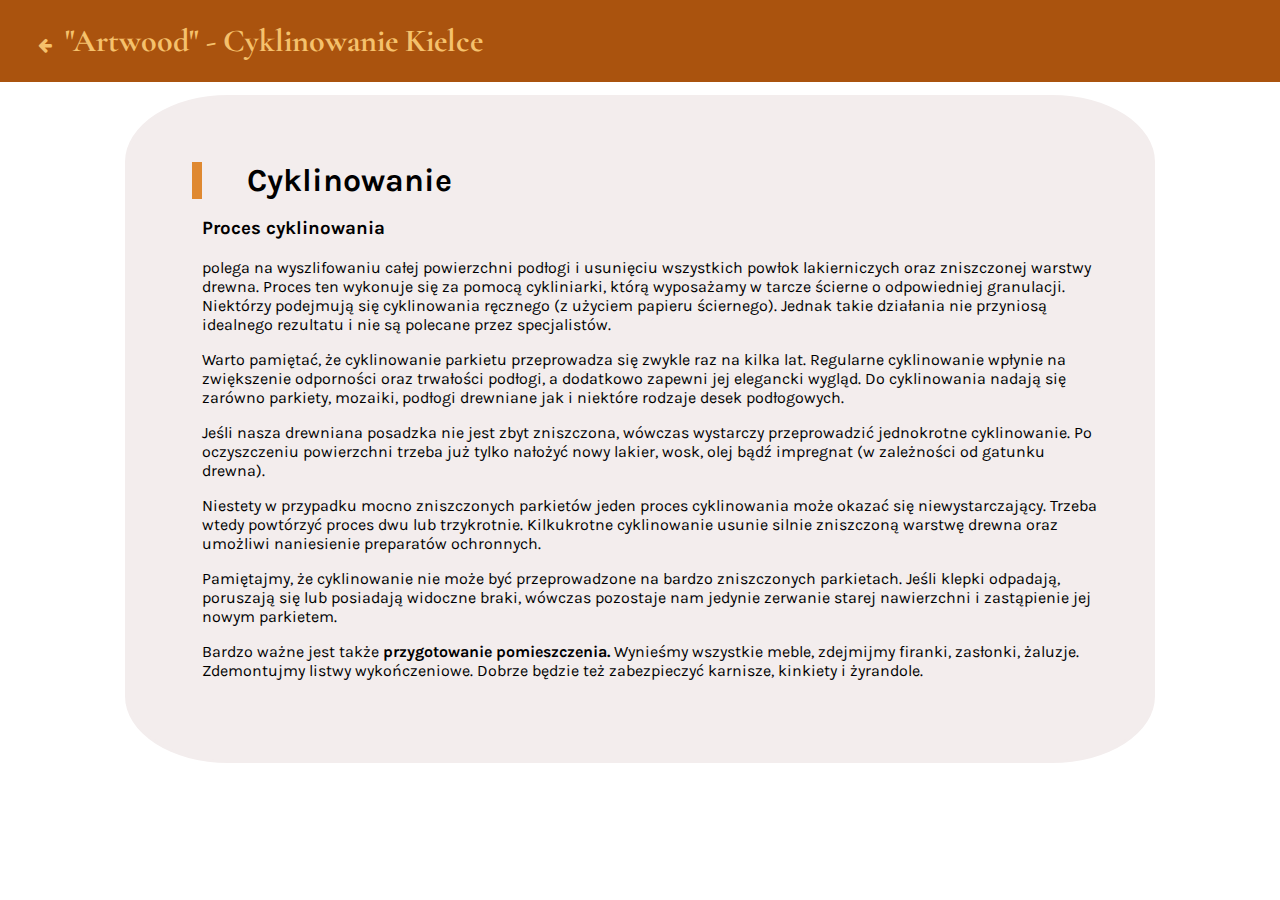
==== cyklinowanie/cyklinowanie.html @ cc1cc466 "fisrt-push" ====
<!DOCTYPE html>
<html lang="en">

<head>
    <meta charset="UTF-8">
    <meta name="viewport" content="width=device-width, user-scalable=no, initial-scale=1.0, maximum-scale=1.0, minimum-scale=1.0">
    <title>Cyklinowanie</title>
    <link href="https://fonts.googleapis.com/css?family=Cormorant+Garamond|Karla" rel="stylesheet">
    <link rel="stylesheet" href="font-awesome-4.7.0/css/font-awesome.min.css">
    <link rel="stylesheet" href="css/style.css">
    <link rel="stylesheet" href="css/responsive.css">
</head>

<body>
    <nav class="nav-side">
        <a href="index.html#about"><i class="fa fa-arrow-left" aria-hidden="true"></i><h1>"Artwood" - Cyklinowanie Kielce</h1></a>
    </nav>
    <header class="head-side">
        <h2>Cyklinowanie</h2>
        <h3>Proces cyklinowania</h3>
        <p>polega na wyszlifowaniu całej powierzchni podłogi i usunięciu wszystkich powłok lakierniczych oraz zniszczonej warstwy drewna. Proces ten wykonuje się za pomocą cykliniarki, którą wyposażamy w tarcze ścierne o odpowiedniej granulacji. Niektórzy podejmują się cyklinowania ręcznego (z użyciem papieru ściernego). Jednak takie działania nie przyniosą idealnego rezultatu i nie są polecane przez specjalistów.</p>
        <p>Warto pamiętać, że cyklinowanie parkietu przeprowadza się zwykle raz na kilka lat. Regularne cyklinowanie wpłynie na zwiększenie odporności oraz trwałości podłogi, a dodatkowo zapewni jej elegancki wygląd. Do cyklinowania nadają się zarówno parkiety, mozaiki, podłogi drewniane jak i niektóre rodzaje desek podłogowych.</p>
        <p>Jeśli nasza drewniana posadzka nie jest zbyt zniszczona, wówczas wystarczy przeprowadzić jednokrotne cyklinowanie. Po oczyszczeniu powierzchni trzeba już tylko nałożyć nowy lakier, wosk, olej bądź impregnat (w zależności od gatunku drewna).</p>
        <p>Niestety w przypadku mocno zniszczonych parkietów jeden proces cyklinowania może okazać się niewystarczający. Trzeba wtedy powtórzyć proces dwu lub trzykrotnie. Kilkukrotne cyklinowanie usunie silnie zniszczoną warstwę drewna oraz umożliwi naniesienie preparatów ochronnych.</p>
        <p>Pamiętajmy, że cyklinowanie nie może być przeprowadzone na bardzo zniszczonych parkietach. Jeśli klepki odpadają, poruszają się lub posiadają widoczne braki, wówczas pozostaje nam jedynie zerwanie starej nawierzchni i zastąpienie jej nowym parkietem.</p>
        <p>Bardzo ważne jest także <b>przygotowanie pomieszczenia.</b> Wynieśmy wszystkie meble, zdejmijmy firanki, zasłonki, żaluzje. Zdemontujmy listwy wykończeniowe. Dobrze będzie też zabezpieczyć karnisze, kinkiety i żyrandole.</p>
    </header>
</body>

</html>
---- cyklinowanie/css/style.css ----
body {
    margin: 0;
}

p {
    font-family: 'Karla', sans-serif;
    width: 80%;
}

p,
h3 {
    padding-left: 10px;
}

#main-nav {
    display: flex;
    justify-content: space-around;
    align-items: center;
    position: fixed;
    width: 100%;
    background-color: rgba(243, 237, 237, 0.2);
    padding: 1% 0;
    z-index: 3;
    transition: all 0.4s;
}

#main-nav.scrolled {
    background-color: rgba(243, 237, 237, 0.9);
}

a {
    color: #000;
    text-decoration: none;
}

#main-nav .logo {
    font-family: 'Karla', sans-serif;
    font-size: 2em;
    letter-spacing: 3px;
}

#main-nav .logo,
#main-nav ul,
#main-nav ul .main-item {
    display: inline-block;
}

#main-nav .logo span {
    color: #aa530e;
}

#main-nav .logo,
#main-nav ul {
    width: 45%;
    padding: 0;
}

#main-nav ul .main-item {
    padding: 0 1%;
}

#main-nav ul .main-item a {
    text-transform: uppercase;
    font-family: 'Cormorant Garamond', serif;
    font-weight: 700;
    transition: all 0.4s;
}

#main-nav ul .main-item a:hover {
    color: #aa530e;
}

#main-head {
    background-image: linear-gradient(rgba(29, 25, 31, 0.2), rgba(29, 25, 31, 0.2)), url('../img/blur-blurry-bokeh-347139.gif');
    background-position: center;
    background-repeat: no-repeat;
    background-size: cover;
    height: 100vh;
    background-color: #f3eded;
    display: flex;
    flex-direction: column;
    justify-content: center;
    align-items: center;
    padding: 0 5%;
}

#main-head h1 {
    font-family: 'Cormorant Garamond';
    border-bottom: 3px solid #f5c16c;
    font-size: 36px;
    font-weight: 700;
    line-height: 72px;
    letter-spacing: 20px;
    margin-bottom: 57px;
    text-align: center;
    text-indent: 24px;
    text-transform: uppercase;
    transition: all 0.4s;
}

#main-head h2 {
    font-family: 'Cormorant Garamond';
    font-size: 28px;
    font-style: italic;
    font-weight: 700;
    line-height: 48px;
    margin: 0 auto 48px;
    text-align: center;
    transform: translateX(-140%);
    transition: all 1s;
    transition-delay: 0.5s;
}

#main-head #btn {
    font-family: 'Karla', sans-serif;
    font-size: 16px;
    font-weight: 400;
    letter-spacing: 0.5px;
    background-color: #f5c16c;
    color: #000;
    border: 3px solid #f5c16c;
    padding: 10px 10px;
    border-radius: 10px;
    transition: all 0.4s;

}

#main-head #btn:hover {
    background-color: rgba(255, 255, 255, 0);
}

#main-head #btn:hover a {
    color: #f5c16c;
}

.section-style {
    position: relative;
    background-color: #f3eded;
    height: 100vh;
    padding: 0 15%;
    text-align: left;
    overflow: hidden;
}

.section-style .content-position {
    position: absolute;
    top: 15%;
}

.section-style h2,
.head-side h2 {
    font-family: 'Karla', sans-serif;
    font-size: 2em;
    margin: 0;
    padding-left: 5%;
    border-left: 10px solid #df8931;
}

#about .about-content .container-about {
    display: flex;
    flex-wrap: wrap;
    justify-content: space-around;
    padding-right: 15%;
}

#about .about-content .container-about .container-content {
    width: 33.33%;
    margin: 3% 0;
    text-align: center;
    opacity: 0;
    transition: all 1s;
}

#about .about-content .container-about .content-bottom {
    width: 50%;
    transition-delay: 0.75s;
}

#about .about-content .container-about .scrolled {
    opacity: 1;
}

.section-style h3,
.head-side h3 {
    font-family: 'Karla', sans-serif;
    font-weight: 700;
}

#about .about-content .container-about .container-content a {
    transition: all 0.4s;
}

#about .about-content .container-about .container-content a:hover {
    color: #aa530e;
}

#about .about-content .container-about .container-content .fa {
    font-size: 4em;
}

.nav-side {
    padding-left: 3%;
    margin-bottom: 1%;
    background-color: rgb(170, 83, 14);
}

.nav-side .fa {
    color: #f5c16c;
    margin-right: 1%;
}

.nav-side h1 {
    font-family: 'Cormorant Garamond';
    color: #f5c16c;
    display: inline-block;
}

.head-side {
    padding: 5%;
    width: 70%;
    margin: auto;
    background-color: #f3eded;
    border: 3px solid #f3eded;
    border-radius: 10%;
}

.head-side p {
    width: 100%;
}

#tariff {
    background-color: rgb(253, 244, 231);
}

#tariff .tariff-content p {
    border-bottom: 1px solid #df8931;
    cursor: pointer;
    transform: translateX(-130%);
    transition: all 0.75s linear;
}

#tariff .tariff-content p.scrolled {
    transform: translateX(0);
}

#tariff .tariff-content p:hover {
    color: #aa530e;
}

#tariff .tariff-content p:last-child {
    border: 0;
    transform: translateX(0);
    cursor: auto;
}

#tariff .tariff-content p:last-child:hover {
    color: #000;
}

#tariff .tariff-content h2 {
    border-color: #aa530e;
}

#tips {
    background-image: linear-gradient(rgba(29, 25, 31, 0.6), rgba(29, 25, 31, 0.6)), url('../img/parkiet2.jpg');
    background-position: center;
    background-repeat: no-repeat;
    background-size: cover;
    background-color: #FFF;
}

#tips .content-tips {
    top: 50%;
    transform: translateY(-50%);
    color: #f3eded;
}

#tips .content-tips h2 {
    border-color: #f5c16c;
}

#contact {
    height: 95vh;
}

#contact h2 {
    font-family: 'Karla', sans-serif;
    padding-left: 5%;
    border: 0;
}

#contact .contact-content {
    top: 50%;
    transform: translateY(-50%);
    width: 70%;
    display: flex;
}

#contact .contact-content .container {
    width: 100%;
    padding: 10px;
}

#contact .contact-content .container p,
#contact .contact-content .container h3 {
    padding: 0;
}

#contact .contact-content .container a,
#contact .contact-content .container .fa {
    font-size: 24px;
    transition: all 0.4s;
}

#contact .contact-content .container .fa {
    color: #aa530e;
    margin-right: 10px;
}

#contact .contact-content .container a {
    font-family: 'Karla', sans-serif;
    font-weight: 700;
    transition: all 0.4s;
}

#contact .contact-content .container a:hover {
    color: #aa530e;
}

#main-foot {
    height: 5vh;
    text-align: center;
    background-color: #aa530e;
    color: #df8931;
    display: flex;
    align-items: center;
}

#main-foot p {
    width: 100%;
    margin: 0;
}
---- cyklinowanie/css/responsive.css ----
@media all and (max-width: 1367px) {
    #main-nav,
    .content-position p {
        font-size: 24px;
    }
    #main-head h1 {
        font-size: 48px;
    }
    #main-head h2,
    .content-position h2,
    .content-position h3 {
        font-size: 36px;
    }
    .content-position {
        top: 10%;
    }
    #about .about-content .container-about .container-content {
        width: 50%;
    }
    #about {
        height: 180vh;
    }
    #tariff {
        height: 160vh;
    }
    #tips {
        height: 140vh;
    }
}

@media all and (max-width: 1048px) {
    #main-nav ul {
        position: absolute;
        top: 100%;
        right: 0%;
        margin: 0;
        height: 0px;
        overflow: hidden;
        transition: all 0.7s;
    }
    #main-nav ul.site-nav-open {
        height: auto;
        transition: all 0.7s;
    }
    #main-nav ul .main-item {
        display: block;
        text-align: center;
        background-color: rgba(243, 237, 237, 0.9);
        margin-bottom: 3px;
        padding-right: 5%;
        padding-top: 10%;
        padding-bottom: 10%;
        transition: all 0.7s;
    }
    #main-nav ul .main-item:hover {
        background-color: #aa530e;
    }
    #main-nav ul .main-item:hover a {
        color: #f5c16c;
    }

    .menu-toogle {
        background: transparent;
        padding: 1em;
        position: absolute;
        right: 0.5em;
        cursor: pointer;
    }

    .hamburger,
    .hamburger::before,
    .hamburger::after {
        content: '';
        display: block;
        background: #000;
        height: 3px;
        width: 1.75em;
        border-radius: 3px;
        transition: all 0.4s;
    }

    .hamburger::before {
        transform: translateY(-9px);
    }

    .hamburger::after {
        transform: translateY(6px);
    }

    .open .hamburger {
        transform: rotate(45deg);
    }

    .open .hamburger::before {
        opacity: 0;
    }
    
    .open .hamburger::after {
        transform: translateY(-3px) rotate(-90deg);
    }
    
    #about .about-content .container-about .container-content {
        width: 100%;
    }
    #about {
        height: 250vh;
    }
   .head-side {
        font-size: 2em;
    }
    #contact {
        height: 140vh;
    }
    #contact .contact-content {
        flex-direction: column;
        margin: auto;
    }
    #contact .contact-content .container a,
    #contact .contact-content .container .fa {
        font-size: 36px;
    }
}

@media all and (max-width: 860px) {
    #tariff,
    #tips {
        height: 170vh;
    }
}

@media all and (max-width: 640px) {
    #about {
        height: 260vh;
    }
    #tips {
        height: 220vh;
    }
}

@media all and (max-width: 478px) {
    #main-nav .logo {
        font-size: 1.5em;
    }
    #tips {
        height: 250vh;
    }
}
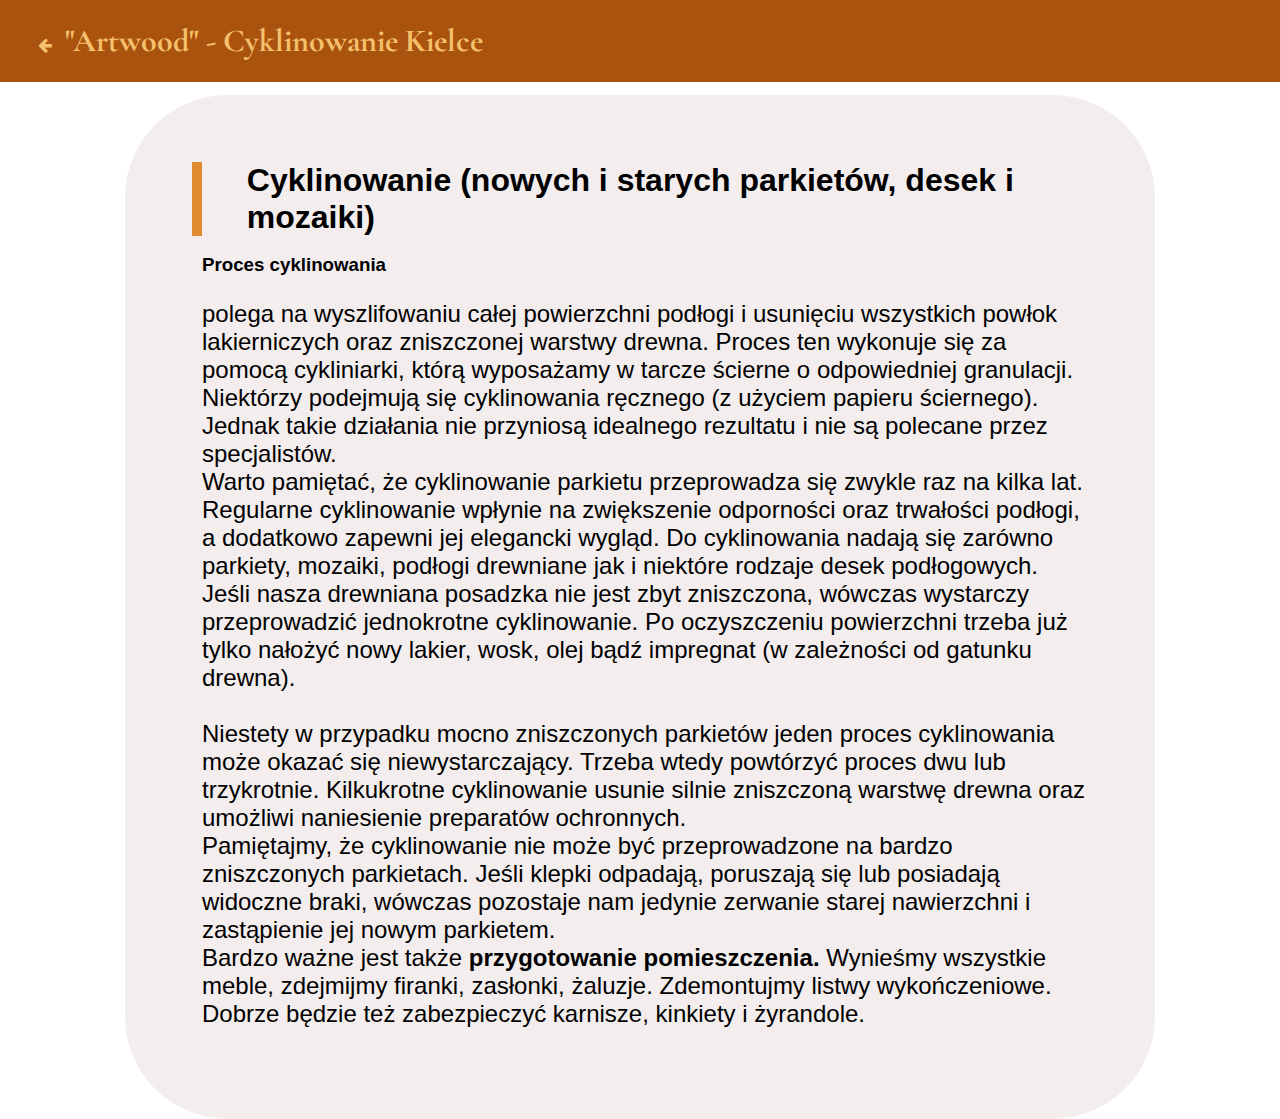
==== commit a1640ee6: "push" ====
--- a/cyklinowanie/cyklinowanie.html
+++ b/cyklinowanie/cyklinowanie.html
@@ -3,9 +3,11 @@
 
 <head>
     <meta charset="UTF-8">
+    <meta name="description" content="Cyklinowanie parkietów Kielce i okolice. Tanio, szybko i solidnie">
+    <meta name="keywords" content="Cyklinowanie, Kielce, Cyklinowanie podłóg, polerowanie, parkiet, Cyklinowanie-Kielce, Usługi cykliniarskie">
     <meta name="viewport" content="width=device-width, user-scalable=no, initial-scale=1.0, maximum-scale=1.0, minimum-scale=1.0">
     <title>Cyklinowanie</title>
-    <link href="https://fonts.googleapis.com/css?family=Cormorant+Garamond|Karla" rel="stylesheet">
+    <link href="https://fonts.googleapis.com/css?family=Cormorant+Garamond&&Karla" rel="stylesheet">
     <link rel="stylesheet" href="font-awesome-4.7.0/css/font-awesome.min.css">
     <link rel="stylesheet" href="css/style.css">
     <link rel="stylesheet" href="css/responsive.css">
@@ -16,14 +18,14 @@
         <a href="index.html#about"><i class="fa fa-arrow-left" aria-hidden="true"></i><h1>"Artwood" - Cyklinowanie Kielce</h1></a>
     </nav>
     <header class="head-side">
-        <h2>Cyklinowanie</h2>
+        <h2>Cyklinowanie (nowych i starych parkietów, desek i mozaiki)</h2>
         <h3>Proces cyklinowania</h3>
-        <p>polega na wyszlifowaniu całej powierzchni podłogi i usunięciu wszystkich powłok lakierniczych oraz zniszczonej warstwy drewna. Proces ten wykonuje się za pomocą cykliniarki, którą wyposażamy w tarcze ścierne o odpowiedniej granulacji. Niektórzy podejmują się cyklinowania ręcznego (z użyciem papieru ściernego). Jednak takie działania nie przyniosą idealnego rezultatu i nie są polecane przez specjalistów.</p>
-        <p>Warto pamiętać, że cyklinowanie parkietu przeprowadza się zwykle raz na kilka lat. Regularne cyklinowanie wpłynie na zwiększenie odporności oraz trwałości podłogi, a dodatkowo zapewni jej elegancki wygląd. Do cyklinowania nadają się zarówno parkiety, mozaiki, podłogi drewniane jak i niektóre rodzaje desek podłogowych.</p>
-        <p>Jeśli nasza drewniana posadzka nie jest zbyt zniszczona, wówczas wystarczy przeprowadzić jednokrotne cyklinowanie. Po oczyszczeniu powierzchni trzeba już tylko nałożyć nowy lakier, wosk, olej bądź impregnat (w zależności od gatunku drewna).</p>
-        <p>Niestety w przypadku mocno zniszczonych parkietów jeden proces cyklinowania może okazać się niewystarczający. Trzeba wtedy powtórzyć proces dwu lub trzykrotnie. Kilkukrotne cyklinowanie usunie silnie zniszczoną warstwę drewna oraz umożliwi naniesienie preparatów ochronnych.</p>
-        <p>Pamiętajmy, że cyklinowanie nie może być przeprowadzone na bardzo zniszczonych parkietach. Jeśli klepki odpadają, poruszają się lub posiadają widoczne braki, wówczas pozostaje nam jedynie zerwanie starej nawierzchni i zastąpienie jej nowym parkietem.</p>
-        <p>Bardzo ważne jest także <b>przygotowanie pomieszczenia.</b> Wynieśmy wszystkie meble, zdejmijmy firanki, zasłonki, żaluzje. Zdemontujmy listwy wykończeniowe. Dobrze będzie też zabezpieczyć karnisze, kinkiety i żyrandole.</p>
+        <p>polega na wyszlifowaniu całej powierzchni podłogi i usunięciu wszystkich powłok lakierniczych oraz zniszczonej warstwy drewna. Proces ten wykonuje się za pomocą cykliniarki, którą wyposażamy w tarcze ścierne o odpowiedniej granulacji. Niektórzy podejmują się cyklinowania ręcznego (z użyciem papieru ściernego). Jednak takie działania nie przyniosą idealnego rezultatu i nie są polecane przez specjalistów. <br>
+        Warto pamiętać, że cyklinowanie parkietu przeprowadza się zwykle raz na kilka lat. Regularne cyklinowanie wpłynie na zwiększenie odporności oraz trwałości podłogi, a dodatkowo zapewni jej elegancki wygląd. Do cyklinowania nadają się zarówno parkiety, mozaiki, podłogi drewniane jak i niektóre rodzaje desek podłogowych. <br>
+        Jeśli nasza drewniana posadzka nie jest zbyt zniszczona, wówczas wystarczy przeprowadzić jednokrotne cyklinowanie. Po oczyszczeniu powierzchni trzeba już tylko nałożyć nowy lakier, wosk, olej bądź impregnat (w zależności od gatunku drewna). <br>
+        <br>Niestety w przypadku mocno zniszczonych parkietów jeden proces cyklinowania może okazać się niewystarczający. Trzeba wtedy powtórzyć proces dwu lub trzykrotnie. Kilkukrotne cyklinowanie usunie silnie zniszczoną warstwę drewna oraz umożliwi naniesienie preparatów ochronnych. <br>
+        Pamiętajmy, że cyklinowanie nie może być przeprowadzone na bardzo zniszczonych parkietach. Jeśli klepki odpadają, poruszają się lub posiadają widoczne braki, wówczas pozostaje nam jedynie zerwanie starej nawierzchni i zastąpienie jej nowym parkietem. <br>
+        Bardzo ważne jest także <strong>przygotowanie pomieszczenia.</strong> Wynieśmy wszystkie meble, zdejmijmy firanki, zasłonki, żaluzje. Zdemontujmy listwy wykończeniowe. Dobrze będzie też zabezpieczyć karnisze, kinkiety i żyrandole.</p>
     </header>
 </body>
 
--- a/cyklinowanie/css/style.css
+++ b/cyklinowanie/css/style.css
@@ -4,7 +4,6 @@
 
 p {
     font-family: 'Karla', sans-serif;
-    width: 80%;
 }
 
 p,
@@ -37,6 +36,7 @@
     font-family: 'Karla', sans-serif;
     font-size: 2em;
     letter-spacing: 3px;
+    width: 15%;
 }
 
 #main-nav .logo,
@@ -49,9 +49,9 @@
     color: #aa530e;
 }
 
-#main-nav .logo,
 #main-nav ul {
-    width: 45%;
+    width: 75%;
+    text-align: right;
     padding: 0;
 }
 
@@ -71,7 +71,7 @@
 }
 
 #main-head {
-    background-image: linear-gradient(rgba(29, 25, 31, 0.2), rgba(29, 25, 31, 0.2)), url('../img/blur-blurry-bokeh-347139.gif');
+    background-image: linear-gradient(rgba(29, 25, 31, 0.2), rgba(29, 25, 31, 0.2)), url('../img/Artwood-Cyklinowanie-Kielce.jpg');
     background-position: center;
     background-repeat: no-repeat;
     background-size: cover;
@@ -111,7 +111,7 @@
     transition-delay: 0.5s;
 }
 
-#main-head #btn {
+#main-head a {
     font-family: 'Karla', sans-serif;
     font-size: 16px;
     font-weight: 400;
@@ -122,29 +122,21 @@
     padding: 10px 10px;
     border-radius: 10px;
     transition: all 0.4s;
-
-}
-
-#main-head #btn:hover {
+    cursor: pointer;
+}
+
+#main-head a:hover {
     background-color: rgba(255, 255, 255, 0);
-}
-
-#main-head #btn:hover a {
     color: #f5c16c;
 }
 
 .section-style {
     position: relative;
     background-color: #f3eded;
-    height: 100vh;
-    padding: 0 15%;
+    height: auto;
+    padding: 5% 15%;
     text-align: left;
     overflow: hidden;
-}
-
-.section-style .content-position {
-    position: absolute;
-    top: 15%;
 }
 
 .section-style h2,
@@ -156,27 +148,21 @@
     border-left: 10px solid #df8931;
 }
 
-#about .about-content .container-about {
+#about .container-about {
     display: flex;
     flex-wrap: wrap;
     justify-content: space-around;
-    padding-right: 15%;
-}
-
-#about .about-content .container-about .container-content {
-    width: 33.33%;
+}
+
+#about .container-about .container-content {
+    width: 20%;
     margin: 3% 0;
     text-align: center;
     opacity: 0;
     transition: all 1s;
 }
 
-#about .about-content .container-about .content-bottom {
-    width: 50%;
-    transition-delay: 0.75s;
-}
-
-#about .about-content .container-about .scrolled {
+#about .container-about .scrolled {
     opacity: 1;
 }
 
@@ -186,15 +172,25 @@
     font-weight: 700;
 }
 
-#about .about-content .container-about .container-content a {
-    transition: all 0.4s;
-}
-
-#about .about-content .container-about .container-content a:hover {
-    color: #aa530e;
-}
-
-#about .about-content .container-about .container-content .fa {
+#about .container-about .container-content {
+    padding-bottom: 2%;
+    transition: all 0.4s;
+}
+
+#about .container-about .container-content:hover {
+    transform: scale(1.1);
+    box-shadow: 3px 3px 5px 6px #ccc;
+}
+
+#about .container-about .container-content a {
+    transition: all 0.4s;
+}
+
+#about .container-about .container-content a:hover {
+    color: #aa530e;
+}
+
+#about .container-about .container-content .fa {
     font-size: 4em;
 }
 
@@ -232,108 +228,181 @@
     background-color: rgb(253, 244, 231);
 }
 
-#tariff .tariff-content p {
+#tariff p {
     border-bottom: 1px solid #df8931;
     cursor: pointer;
     transform: translateX(-130%);
     transition: all 0.75s linear;
 }
 
-#tariff .tariff-content p.scrolled {
+#tariff p.scrolled {
     transform: translateX(0);
 }
 
-#tariff .tariff-content p:hover {
-    color: #aa530e;
-}
-
-#tariff .tariff-content p:last-child {
+#tariff p:hover {
+    color: #aa530e;
+}
+
+#tariff p:last-child {
     border: 0;
     transform: translateX(0);
     cursor: auto;
 }
 
-#tariff .tariff-content p:last-child:hover {
+#tariff p:last-child:hover {
     color: #000;
 }
 
-#tariff .tariff-content h2 {
+#tariff h2 {
     border-color: #aa530e;
 }
 
+#gallery h2 {
+    margin-bottom: 5%;
+}
+
+#gallery .container {
+    width: 70%;
+    margin: auto;
+}
+
+#gallery .slider-inner {
+    height: 450px;
+    position: relative;
+    overflow: hidden;
+    float: left;
+    padding: 3px;
+    box-shadow: 3px 3px 5px 6px #ccc;
+}
+
+#gallery .slider-inner img {
+    display: none;
+    width: 100%;
+    height: 100%;
+}
+
+#gallery .slider-inner img.active {
+    display: inline-block;
+}
+
+#gallery button {
+    background-color: rgba(255, 255, 255, 0);
+    border: 0;
+}
+
+#gallery button .fa {
+    color: #FFF;
+    font-size: 2em;
+}
+
+#gallery .prev,
+.next {
+    float: left;
+    margin-top: 225px;
+    cursor: pointer;
+}
+
+#gallery .next {
+    margin-left: -35px;
+    transform: translateX(0%)
+}
+
+#gallery .prev {
+    position: relative;
+    margin-right: -45px;
+    z-index: 100;
+    transform: translateX(0%);
+}
+
+
 #tips {
-    background-image: linear-gradient(rgba(29, 25, 31, 0.6), rgba(29, 25, 31, 0.6)), url('../img/parkiet2.jpg');
+    background-image: linear-gradient(rgba(29, 25, 31, 0.2), rgba(29, 25, 31, 0.2)), url('../img/cyklinowanie-kielce-parkiet.jpg');
     background-position: center;
     background-repeat: no-repeat;
     background-size: cover;
     background-color: #FFF;
 }
 
-#tips .content-tips {
-    top: 50%;
-    transform: translateY(-50%);
+#tips {
     color: #f3eded;
 }
 
-#tips .content-tips h2 {
+#tips h2 {
     border-color: #f5c16c;
 }
 
-#contact {
-    height: 95vh;
-}
-
 #contact h2 {
     font-family: 'Karla', sans-serif;
     padding-left: 5%;
+    margin-bottom: 5%;
+}
+
+#contact .container-flex {
+    display: flex;
+}
+
+#contact .vcard {
+    box-shadow: 3px 3px 5px 6px #ccc;
+    margin-right: 10%;
+    display: flex;
+    flex-direction: column;
+    justify-content: center;
+    align-items: center;
+}
+
+#contact .vcard p {
+    margin: 2% 0;
+}
+
+#contact .container {
+    width: 100%;
+}
+
+#contact .container p,
+#contact .container h3 {
+    padding: 0;
+}
+
+#contact .container a,
+#contact .container .fa {
+    font-size: 22px;
+    transition: all 0.4s;
+}
+
+#contact .container .fa {
+    color: #aa530e;
+    margin-right: 10px;
+}
+
+#contact .container a {
+    font-family: 'Karla', sans-serif;
+    font-weight: 700;
+    transition: all 0.4s;
+}
+
+#contact .container a:hover {
+    color: #aa530e;
+}
+
+#contact .container iframe {
+    width: 100%;
+    height: 450px;
     border: 0;
-}
-
-#contact .contact-content {
-    top: 50%;
-    transform: translateY(-50%);
-    width: 70%;
-    display: flex;
-}
-
-#contact .contact-content .container {
-    width: 100%;
-    padding: 10px;
-}
-
-#contact .contact-content .container p,
-#contact .contact-content .container h3 {
-    padding: 0;
-}
-
-#contact .contact-content .container a,
-#contact .contact-content .container .fa {
-    font-size: 24px;
-    transition: all 0.4s;
-}
-
-#contact .contact-content .container .fa {
-    color: #aa530e;
-    margin-right: 10px;
-}
-
-#contact .contact-content .container a {
-    font-family: 'Karla', sans-serif;
-    font-weight: 700;
-    transition: all 0.4s;
-}
-
-#contact .contact-content .container a:hover {
-    color: #aa530e;
 }
 
 #main-foot {
     height: 5vh;
-    text-align: center;
+    text-align: right;
     background-color: #aa530e;
     color: #df8931;
     display: flex;
     align-items: center;
+    color: #fff;
+    padding-right: 5%; 
+}
+
+#main-foot p a .fa {
+    color: #FFF;
 }
 
 #main-foot p {
--- a/cyklinowanie/css/responsive.css
+++ b/cyklinowanie/css/responsive.css
@@ -1,30 +1,20 @@
-@media all and (max-width: 1367px) {
+@media all and (max-width: 1366px) {
     #main-nav,
-    .content-position p {
+    p {
         font-size: 24px;
     }
     #main-head h1 {
         font-size: 48px;
     }
     #main-head h2,
-    .content-position h2,
-    .content-position h3 {
+    .section-style h2 {
         font-size: 36px;
     }
-    .content-position {
-        top: 10%;
+    .section-style h3 {
+        font-size: 24px;
     }
-    #about .about-content .container-about .container-content {
+    #about .container-about .container-content {
         width: 50%;
-    }
-    #about {
-        height: 180vh;
-    }
-    #tariff {
-        height: 160vh;
-    }
-    #tips {
-        height: 140vh;
     }
 }
 
@@ -94,54 +84,68 @@
     .open .hamburger::before {
         opacity: 0;
     }
-    
+
     .open .hamburger::after {
         transform: translateY(-3px) rotate(-90deg);
     }
-    
-    #about .about-content .container-about .container-content {
+
+    #about .container-about .container-content {
         width: 100%;
     }
-    #about {
-        height: 250vh;
-    }
-   .head-side {
+    .head-side {
         font-size: 2em;
     }
-    #contact {
-        height: 140vh;
+    #contact .container-flex {
+        flex-direction: column;
     }
-    #contact .contact-content {
-        flex-direction: column;
-        margin: auto;
-    }
-    #contact .contact-content .container a,
-    #contact .contact-content .container .fa {
+    
+    #contact .vcard {
+        margin-bottom: 20px;
+    }  
+    
+    #contact .container a,
+    #contact .container .fa {
         font-size: 36px;
     }
 }
 
-@media all and (max-width: 860px) {
-    #tariff,
-    #tips {
-        height: 170vh;
+@media all and (max-width: 640px) {
+    #main-nav .logo {
+        padding-right: 25%;
+        font-size: 1.75em;
+    }
+    #main-head h1 {
+        letter-spacing: 2px;
     }
 }
 
-@media all and (max-width: 640px) {
-    #about {
-        height: 260vh;
+@media all and (max-width: 484px) {
+    #main-nav .logo {
+        font-size: 1.25em;
     }
-    #tips {
-        height: 220vh;
+    .hamburger,
+    .hamburger::before,
+    .hamburger::after {
+        content: '';
+        height: 2px;
+        border-radius: 2px;
+    }
+    #contact .container a {
+        font-size: 24px;
     }
 }
 
-@media all and (max-width: 478px) {
+@media all and (max-width: 414px) {
     #main-nav .logo {
-        font-size: 1.5em;
+        font-size: 1em;
+    }
+    #main-head h1 {
+        font-size: 36px;
+    }
+    #main-head h2 {
+        font-size: 24px;
     }
     #tips {
-        height: 250vh;
+        height: 350vh;
     }
 }
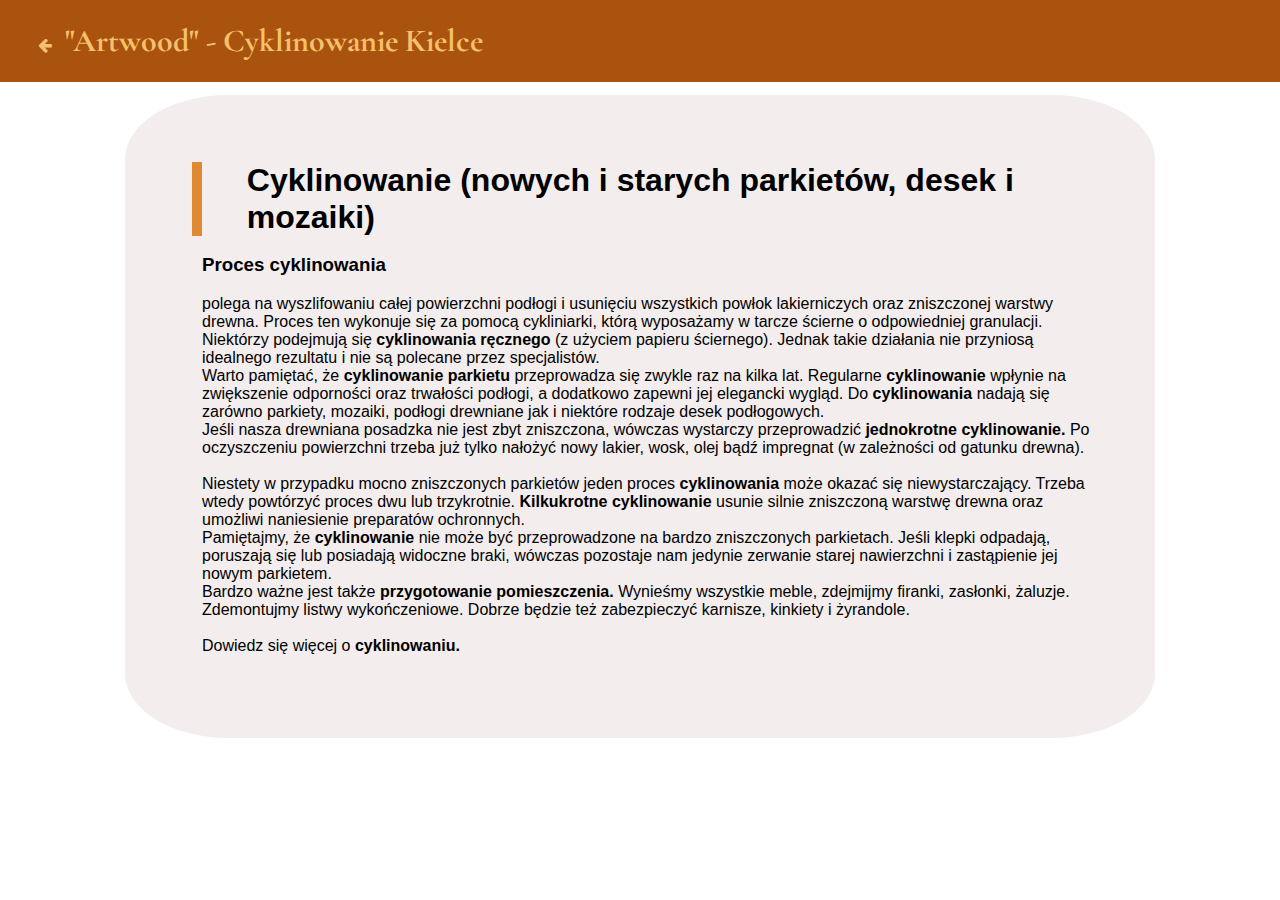
==== commit c24ee56c: "push" ====
--- a/cyklinowanie/cyklinowanie.html
+++ b/cyklinowanie/cyklinowanie.html
@@ -4,12 +4,12 @@
 <head>
     <meta charset="UTF-8">
     <meta name="description" content="Cyklinowanie parkietów Kielce i okolice. Tanio, szybko i solidnie">
-    <meta name="keywords" content="Cyklinowanie, Kielce, Cyklinowanie podłóg, polerowanie, parkiet, Cyklinowanie-Kielce, Usługi cykliniarskie">
+    <meta name="keywords" content="cyklinowanie, Kielce, cyklinowanie podłóg, polerowanie, parkiet, Cyklinowanie-Kielce,usługi cykliniarskie, cyklinowanie bezpyłowe, cyklinowanie bezpyłowe kielce, usługi cykliniarskie w kielcach, odnawianie podłóg, cyklinowanie parkietów, renowacja parkietów">
     <meta name="viewport" content="width=device-width, user-scalable=no, initial-scale=1.0, maximum-scale=1.0, minimum-scale=1.0">
     <title>Cyklinowanie</title>
     <link href="https://fonts.googleapis.com/css?family=Cormorant+Garamond&&Karla" rel="stylesheet">
     <link rel="stylesheet" href="font-awesome-4.7.0/css/font-awesome.min.css">
-    <link rel="stylesheet" href="css/style.css">
+    <link rel="stylesheet" href="css/style.min.css">
     <link rel="stylesheet" href="css/responsive.css">
 </head>
 
@@ -20,12 +20,8 @@
     <header class="head-side">
         <h2>Cyklinowanie (nowych i starych parkietów, desek i mozaiki)</h2>
         <h3>Proces cyklinowania</h3>
-        <p>polega na wyszlifowaniu całej powierzchni podłogi i usunięciu wszystkich powłok lakierniczych oraz zniszczonej warstwy drewna. Proces ten wykonuje się za pomocą cykliniarki, którą wyposażamy w tarcze ścierne o odpowiedniej granulacji. Niektórzy podejmują się cyklinowania ręcznego (z użyciem papieru ściernego). Jednak takie działania nie przyniosą idealnego rezultatu i nie są polecane przez specjalistów. <br>
-        Warto pamiętać, że cyklinowanie parkietu przeprowadza się zwykle raz na kilka lat. Regularne cyklinowanie wpłynie na zwiększenie odporności oraz trwałości podłogi, a dodatkowo zapewni jej elegancki wygląd. Do cyklinowania nadają się zarówno parkiety, mozaiki, podłogi drewniane jak i niektóre rodzaje desek podłogowych. <br>
-        Jeśli nasza drewniana posadzka nie jest zbyt zniszczona, wówczas wystarczy przeprowadzić jednokrotne cyklinowanie. Po oczyszczeniu powierzchni trzeba już tylko nałożyć nowy lakier, wosk, olej bądź impregnat (w zależności od gatunku drewna). <br>
-        <br>Niestety w przypadku mocno zniszczonych parkietów jeden proces cyklinowania może okazać się niewystarczający. Trzeba wtedy powtórzyć proces dwu lub trzykrotnie. Kilkukrotne cyklinowanie usunie silnie zniszczoną warstwę drewna oraz umożliwi naniesienie preparatów ochronnych. <br>
-        Pamiętajmy, że cyklinowanie nie może być przeprowadzone na bardzo zniszczonych parkietach. Jeśli klepki odpadają, poruszają się lub posiadają widoczne braki, wówczas pozostaje nam jedynie zerwanie starej nawierzchni i zastąpienie jej nowym parkietem. <br>
-        Bardzo ważne jest także <strong>przygotowanie pomieszczenia.</strong> Wynieśmy wszystkie meble, zdejmijmy firanki, zasłonki, żaluzje. Zdemontujmy listwy wykończeniowe. Dobrze będzie też zabezpieczyć karnisze, kinkiety i żyrandole.</p>
+        <p>polega na wyszlifowaniu całej powierzchni podłogi i usunięciu wszystkich powłok lakierniczych oraz zniszczonej warstwy drewna. Proces ten wykonuje się za pomocą cykliniarki, którą wyposażamy w tarcze ścierne o odpowiedniej granulacji. Niektórzy podejmują się <strong>cyklinowania ręcznego</strong> (z użyciem papieru ściernego). Jednak takie działania nie przyniosą idealnego rezultatu i nie są polecane przez specjalistów. <br> Warto pamiętać, że <strong>cyklinowanie parkietu</strong> przeprowadza się zwykle raz na kilka lat. Regularne <strong> cyklinowanie </strong>wpłynie na zwiększenie odporności oraz trwałości podłogi, a dodatkowo zapewni jej elegancki wygląd. Do <strong>cyklinowania </strong>nadają się zarówno parkiety, mozaiki, podłogi drewniane jak i niektóre rodzaje desek podłogowych. <br> Jeśli nasza drewniana posadzka nie jest zbyt zniszczona, wówczas wystarczy przeprowadzić <strong>jednokrotne cyklinowanie.</strong> Po oczyszczeniu powierzchni trzeba już tylko nałożyć nowy lakier, wosk, olej bądź impregnat (w zależności od gatunku drewna). <br>
+            <br>Niestety w przypadku mocno zniszczonych parkietów jeden proces <strong>cyklinowania</strong> może okazać się niewystarczający. Trzeba wtedy powtórzyć proces dwu lub trzykrotnie. <strong>Kilkukrotne cyklinowanie</strong> usunie silnie zniszczoną warstwę drewna oraz umożliwi naniesienie preparatów ochronnych. <br> Pamiętajmy, że <strong>cyklinowanie</strong> nie może być przeprowadzone na bardzo zniszczonych parkietach. Jeśli klepki odpadają, poruszają się lub posiadają widoczne braki, wówczas pozostaje nam jedynie zerwanie starej nawierzchni i zastąpienie jej nowym parkietem. <br> Bardzo ważne jest także <strong>przygotowanie pomieszczenia.</strong> Wynieśmy wszystkie meble, zdejmijmy firanki, zasłonki, żaluzje. Zdemontujmy listwy wykończeniowe. Dobrze będzie też zabezpieczyć karnisze, kinkiety i żyrandole. <br><br> Dowiedz się więcej o <a href="https://pl.wikipedia.org/wiki/Cyklinowanie"><strong>cyklinowaniu.</strong></a></p>
     </header>
 </body>
 
--- a/cyklinowanie/css/style.min.css
+++ b/cyklinowanie/css/style.min.css
@@ -0,0 +1 @@
+#main-nav .logo,p{font-family:Karla,sans-serif}#main-head h1,#main-nav ul .main-item a{text-transform:uppercase;transition:all .4s}#main-head,#tips{background-position:center;background-repeat:no-repeat;background-size:cover}body{margin:0}h3,p{padding-left:10px}#main-nav{display:flex;justify-content:space-around;align-items:center;position:fixed;width:100%;background-color:rgba(243,237,237,.2);padding:1% 0;z-index:3;transition:all .4s}#main-nav.scrolled{background-color:rgba(243,237,237,.9)}a{color:#000;text-decoration:none}#main-nav .logo span,#main-nav ul .main-item a:hover{color:#aa530e}#main-nav .logo{font-size:2em;letter-spacing:3px;width:15%}#main-nav .logo,#main-nav ul,#main-nav ul .main-item{display:inline-block}#main-nav ul{width:75%;text-align:right;padding:0}#main-nav ul .main-item{padding:0 1%}#main-nav ul .main-item a{font-family:'Cormorant Garamond',serif;font-weight:700}#main-head h1,#main-head h2{font-family:'Cormorant Garamond';font-weight:700;text-align:center}#main-head{background-image:linear-gradient(rgba(29,25,31,.2),rgba(29,25,31,.2)),url(../img/Artwood-Cyklinowanie-Kielce-1.jpg);height:100vh;background-color:#f3eded;display:flex;flex-direction:column;justify-content:center;align-items:center;padding:0 5%}#main-head h1{border-bottom:3px solid #f5c16c;font-size:36px;line-height:72px;letter-spacing:20px;margin-bottom:57px;text-indent:24px}#main-head h2{font-size:28px;font-style:italic;line-height:48px;margin:0 auto 48px;transform:translateX(-140%);transition:all 1s;transition-delay:.5s}#main-head a,.head-side h2,.head-side h3,.section-style h2,.section-style h3{font-family:Karla,sans-serif}#about .container-about .container-content a,#main-head a{transition:all .4s}#main-head a{font-size:16px;font-weight:400;letter-spacing:.5px;background-color:#f5c16c;color:#000;border:3px solid #f5c16c;padding:10px;border-radius:10px;cursor:pointer}#main-head a:hover{background-color:rgba(255,255,255,0);color:#f5c16c}.section-style{position:relative;background-color:#f3eded;height:auto;padding:5% 15%;text-align:left;overflow:hidden}.head-side h2,.section-style h2{font-size:2em;margin:0;padding-left:5%;border-left:10px solid #df8931}#about .container-about{display:flex;flex-wrap:wrap;justify-content:space-around}#about .container-about .container-content{width:20%;margin:3% 0;text-align:center;opacity:0;padding-bottom:2%;transition:all .4s}#about .container-about .scrolled{opacity:1}.head-side h3,.section-style h3{font-weight:700}#about .container-about .container-content:hover{transform:scale(1.1);box-shadow:3px 3px 5px 6px #ccc}#about .container-about .container-content a:hover{color:#aa530e}#about .container-about .container-content .fa{font-size:4em}.nav-side{padding-left:3%;margin-bottom:1%;background-color:#aa530e}.nav-side .fa{color:#f5c16c;margin-right:1%}.nav-side h1{font-family:'Cormorant Garamond';color:#f5c16c;display:inline-block}#contact .container a,#contact h2{font-family:Karla,sans-serif}.head-side{padding:5%;width:70%;margin:auto;background-color:#f3eded;border:3px solid #f3eded;border-radius:10%}.head-side p{width:100%}#tariff{background-color:#fdf4e7}#tariff .tariff-flex{display:flex;flex-wrap:wrap}#tariff .tariff-flex p{transform:translateX(150%);transition:all .75s linear;text-align:center;opacity:0}#tariff .tariff-flex h3,#tariff .tariff-flex p{padding:10px 0;width:45%;border-bottom:1px solid #df8931;margin:15px 0}#tariff .tariff-flex p:hover{background-color:#aa530e;color:#f5c16c}#tariff p.scrolled{transform:translateX(0);opacity:1}#tariff p:hover{color:#aa530e}#tariff h2{border-color:#aa530e}#gallery h2{margin-bottom:5%}#gallery .container{width:70%;margin:auto}#gallery .slider-inner{height:450px;position:relative;overflow:hidden;float:left;padding:3px;box-shadow:3px 3px 5px 6px #ccc}#gallery .slider-inner img{display:none;width:100%;height:100%}#gallery .slider-inner img.active{display:inline-block}#contact .container-flex,#main-foot{display:flex}#gallery button{background-color:rgba(255,255,255,0);border:0}#gallery button .fa{color:#FFF;font-size:2em}#gallery .prev,.next{float:left;margin-top:225px;cursor:pointer}#gallery .next{margin-left:-35px;transform:translateX(0)}#gallery .prev{position:relative;margin-right:-45px;z-index:100;transform:translateX(0)}#tips{background-image:linear-gradient(rgba(29,25,31,.2),rgba(29,25,31,.2)),url(../img/cyklinowanie-kielce-parkiet.jpg);background-color:#FFF;color:#f3eded}#tips h2{border-color:#f5c16c}#contact h2{padding-left:5%;margin-bottom:5%}#contact .vcard{box-shadow:3px 3px 5px 6px #ccc;margin-right:10%;display:flex;flex-direction:column;justify-content:center;align-items:center}#contact .vcard p{margin:2% 0}#contact .container{width:100%}#contact .container h3,#contact .container p{padding:0}#contact .container .fa,#contact .container a{font-size:22px;transition:all .4s}#contact .container .fa{color:#aa530e;margin-right:10px}#contact .container a{font-weight:700;transition:all .4s}#contact .container a:hover{color:#aa530e}#contact .container iframe{width:100%;height:450px;border:0}#main-foot{height:5vh;text-align:right;background-color:#aa530e;align-items:center;color:#fff;padding-right:5%}#main-foot p a .fa{color:#FFF}#main-foot p{width:100%;margin:0}--- a/cyklinowanie/css/responsive.css
+++ b/cyklinowanie/css/responsive.css
@@ -1,25 +1,22 @@
 @media all and (max-width: 1366px) {
     #main-nav,
     p {
-        font-size: 24px;
+        font-size: 1em;
     }
     #main-head h1 {
-        font-size: 48px;
+        font-size: 1.5em;
     }
     #main-head h2,
     .section-style h2 {
-        font-size: 36px;
+        font-size: 1.25em;
     }
     .section-style h3 {
-        font-size: 24px;
-    }
-    #about .container-about .container-content {
-        width: 50%;
+        font-size: 1em;
     }
 }
 
 @media all and (max-width: 1048px) {
-    #main-nav ul {
+    #main-nav ul.main-ul {
         position: absolute;
         top: 100%;
         right: 0%;
@@ -31,6 +28,7 @@
     #main-nav ul.site-nav-open {
         height: auto;
         transition: all 0.7s;
+        width: 100%;
     }
     #main-nav ul .main-item {
         display: block;
@@ -92,20 +90,20 @@
     #about .container-about .container-content {
         width: 100%;
     }
-    .head-side {
-        font-size: 2em;
+    .head-side h2 {
+        font-size: 1em;
     }
     #contact .container-flex {
         flex-direction: column;
     }
-    
+
     #contact .vcard {
         margin-bottom: 20px;
-    }  
-    
+    }
+
     #contact .container a,
     #contact .container .fa {
-        font-size: 36px;
+        font-size: 24px;
     }
 }
 
@@ -116,6 +114,19 @@
     }
     #main-head h1 {
         letter-spacing: 2px;
+    }
+    #tariff .tariff-flex h3,
+    #tariff .tariff-flex p {
+        width: 100%;
+    }
+    #gallery .container {
+    width: 100%;
+    }
+    #contact {
+        padding: 0;
+    }
+    #main-foot p {
+        font-size: 10px;
     }
 }
 
@@ -131,21 +142,11 @@
         border-radius: 2px;
     }
     #contact .container a {
-        font-size: 24px;
+        font-size: 20px;
     }
 }
 
 @media all and (max-width: 414px) {
     #main-nav .logo {
         font-size: 1em;
-    }
-    #main-head h1 {
-        font-size: 36px;
-    }
-    #main-head h2 {
-        font-size: 24px;
-    }
-    #tips {
-        height: 350vh;
-    }
 }
